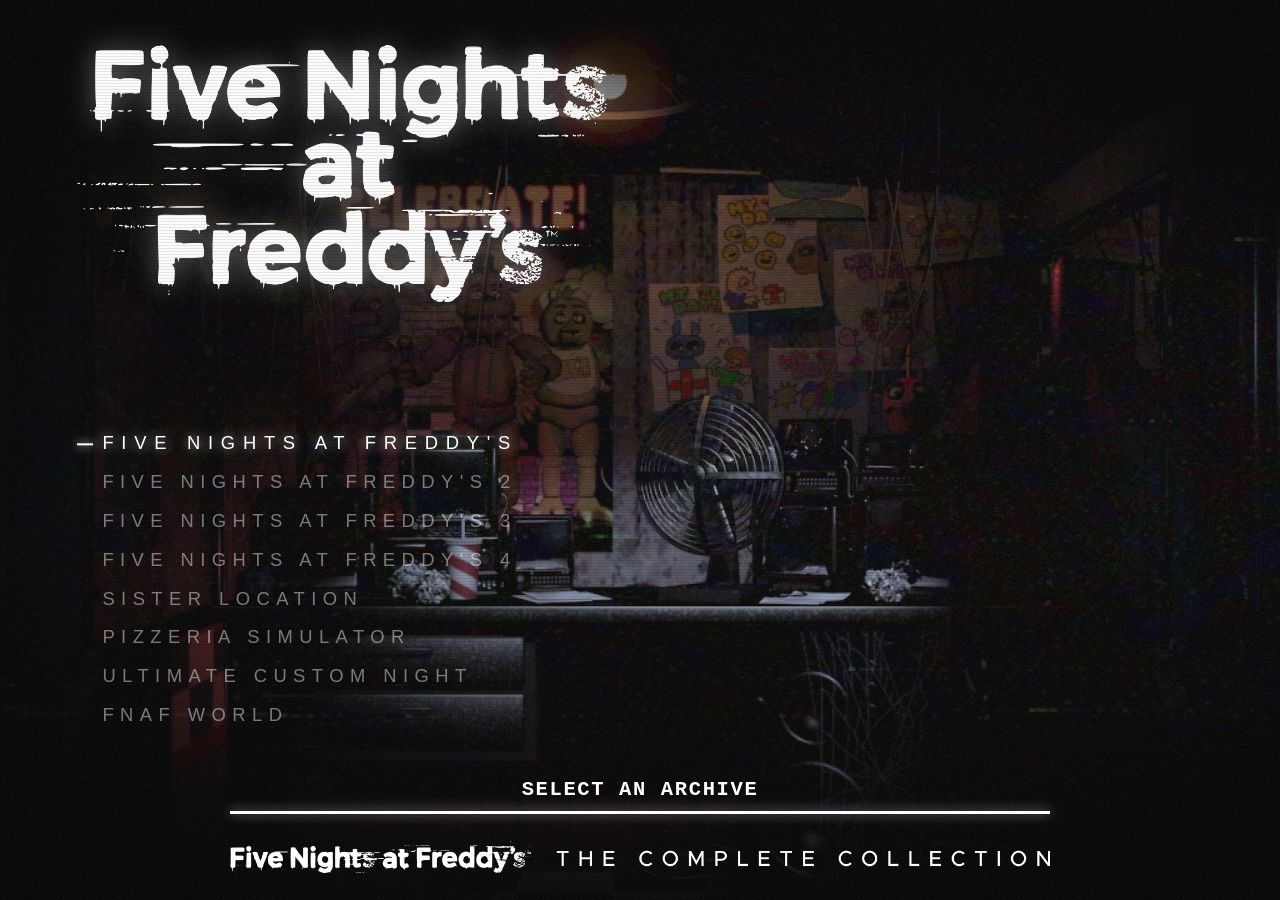
==== index.html @ 6e61b665 "initial version" ====
<!DOCTYPE html>
<html lang="en">
<head>
  <meta charset="UTF-8">
  <meta name="viewport" content="width=device-width, initial-scale=1">
  <title>Five Nights at Freddy's: The Complete Collection</title>
  <link rel="icon" href="assets/favicon.ico">
  <link rel="stylesheet" href="style.css">
</head>
<body>
  <div class="stage" id="stage" aria-hidden="true"></div>
  <div class="noise" aria-hidden="true"></div>
  <div class="scanlines" aria-hidden="true"></div>

  <main class="picker">
    <nav class="menu" id="menu" aria-label="Choose a game"></nav>

    <div class="bottom">
      <p class="prompt" id="prompt">SELECT AN ARCHIVE</p>
      <div class="rule"></div>
      <img class="footer-img" id="footerImg" src="assets/footer.png" draggable="false" alt="Five Nights at Freddy's: The Complete Collection">
    </div>
  </main>

  <div class="fade-out" id="fadeOut"></div>
  <script src="script.js"></script>
</body>
</html>
---- style.css ----
:root {
  --white: #fff;
  --dim: rgba(255, 255, 255, .45);
  --black: #000;
  --mono: "SF Mono", "Menlo", "Consolas", "Courier New", monospace;
  --wide: "Montserrat", "Avenir Next", "Helvetica Neue", Arial, sans-serif;
}

*, *::before, *::after { box-sizing: border-box; }

html, body {
  margin: 0;
  height: 100%;
  background: var(--black);
  color: var(--white);
  overflow: hidden;
}

/* ---------- scenes ---------- */
.stage { position: fixed; inset: 0; }

.scene {
  position: absolute;
  inset: 0;
  opacity: 0;
  transition: opacity .45s ease;
}
.scene.is-active { opacity: 1; }

.scene img { position: absolute; display: block; }

.scene-office {
  inset: 0; width: 100%; height: 100%;
  object-fit: cover;
}
.scene-gif {
  inset: 0; width: 100%; height: 100%;
  object-fit: cover;
  opacity: .55;
  mix-blend-mode: screen;
}
.scene-vignette {
  inset: 0; width: 100%; height: 100%;
  object-fit: cover;
}
.scene-shade {
  position: absolute; inset: 0;
  background:
    linear-gradient(90deg, rgba(0,0,0,.75) 0%, rgba(0,0,0,.25) 45%, rgba(0,0,0,.05) 100%),
    linear-gradient(0deg, rgba(0,0,0,.85) 0%, rgba(0,0,0,0) 40%);
}
.scene-animatronic {
  right: 0; bottom: 0;
  height: 100%; width: 60%;
  object-fit: contain;
  object-position: right bottom;
  transform: translateX(3%);
  transition: transform .8s ease;
}
.scene.is-active .scene-animatronic { transform: translateX(0); }

.scene-title {
  top: clamp(1.5rem, 5vh, 4rem);
  left: clamp(1.5rem, 6vw, 6rem);
  width: min(42vw, 620px);
  height: auto;
  filter: drop-shadow(0 0 14px rgba(255,255,255,.35));
}
.scene-title-text {
  position: absolute;
  top: clamp(1.5rem, 5vh, 4rem);
  left: clamp(1.5rem, 6vw, 6rem);
  font: 300 clamp(2rem, 6vw, 5rem)/1.1 var(--wide);
  letter-spacing: .4em;
  text-shadow: 0 0 14px rgba(255,255,255,.5);
  max-width: 45vw;
}

/* ---------- texture ---------- */
.noise, .scanlines { position: fixed; inset: 0; pointer-events: none; z-index: 2; }
.noise {
  opacity: .12;
  background-image: url("data:image/svg+xml;utf8,<svg xmlns='http://www.w3.org/2000/svg' width='160' height='160'><filter id='n'><feTurbulence type='fractalNoise' baseFrequency='.9' numOctaves='2'/></filter><rect width='100%' height='100%' filter='url(%23n)'/></svg>");
  animation: grain .6s steps(4) infinite;
}
.scanlines {
  background: repeating-linear-gradient(0deg, rgba(0,0,0,.25) 0 1px, transparent 1px 3px);
  opacity: .35;
}
@keyframes grain {
  0%   { transform: translate(0, 0); }
  25%  { transform: translate(-3%, 2%); }
  50%  { transform: translate(2%, -3%); }
  75%  { transform: translate(-2%, -1%); }
  100% { transform: translate(0, 0); }
}

/* ---------- UI ---------- */
.picker {
  position: fixed; inset: 0; z-index: 3;
  display: flex; flex-direction: column;
  justify-content: flex-end;
  pointer-events: none;
}
.picker > * { pointer-events: auto; }

.menu {
  position: absolute;
  left: clamp(1.5rem, 6vw, 6rem);
  top: 50%;
  transform: translateY(-8%);
  display: flex; flex-direction: column;
  gap: .15rem;
}
.menu a {
  position: relative;
  display: block;
  padding: .45rem 0 .45rem 1.6rem;
  font: 400 clamp(.85rem, 1.5vw, 1.15rem)/1.2 var(--wide);
  letter-spacing: .35em;
  color: var(--dim);
  text-decoration: none;
  text-transform: uppercase;
  transition: color .2s, letter-spacing .25s, text-shadow .2s;
}
.menu a::before {
  content: "";
  position: absolute; left: 0; top: 50%;
  width: 0; height: 2px;
  background: var(--white);
  box-shadow: 0 0 10px var(--white);
  transition: width .25s;
}
.menu a:hover, .menu a:focus-visible, .menu a.is-active {
  color: var(--white);
  letter-spacing: .42em;
  text-shadow: 0 0 12px rgba(255,255,255,.7);
  outline: none;
}
.menu a.is-active::before { width: 1rem; }

.bottom {
  width: min(64%, 1300px);
  margin: 0 auto;
  padding-bottom: clamp(1rem, 3vh, 2.2rem);
  text-align: center;
}
.prompt {
  margin: 0 0 .7rem;
  font: 700 clamp(.9rem, 1.6vw, 1.4rem)/1 var(--mono);
  letter-spacing: .08em;
  animation: blink 1.6s steps(2) infinite;
}
@keyframes blink { 50% { opacity: .55; } }
.rule {
  height: 3px;
  background: var(--white);
  box-shadow: 0 0 12px rgba(255,255,255,.6);
  margin-bottom: clamp(1rem, 3vh, 2rem);
}
.footer-img {
  display: block;
  margin: 0 auto;
  max-width: 100%;
  height: auto;
  max-height: 58px;
}

/* ---------- leave transition ---------- */
.fade-out {
  position: fixed; inset: 0; z-index: 10;
  background: #000;
  opacity: 0; pointer-events: none;
  transition: opacity .6s ease;
}
body.is-leaving .fade-out { opacity: 1; }
body.is-leaving .stage { animation: glitch .25s steps(2) 2; }
@keyframes glitch {
  0%   { transform: translate(0); filter: none; }
  50%  { transform: translate(-6px, 2px); filter: hue-rotate(90deg) contrast(1.4); }
  100% { transform: translate(4px, -2px); filter: none; }
}

/* ---------- small screens ---------- */
@media (max-width: 720px) {
  .scene-animatronic { width: 100%; opacity: .55; }
  .scene-title, .scene-title-text { max-width: none; width: 70vw; }
  .menu { top: auto; bottom: 9.5rem; transform: none; gap: 0; }
  .bottom { width: 88%; }
}

@media (prefers-reduced-motion: reduce) {
  .noise, .prompt, body.is-leaving .stage { animation: none; }
  .scene, .scene-animatronic { transition: none; }
}
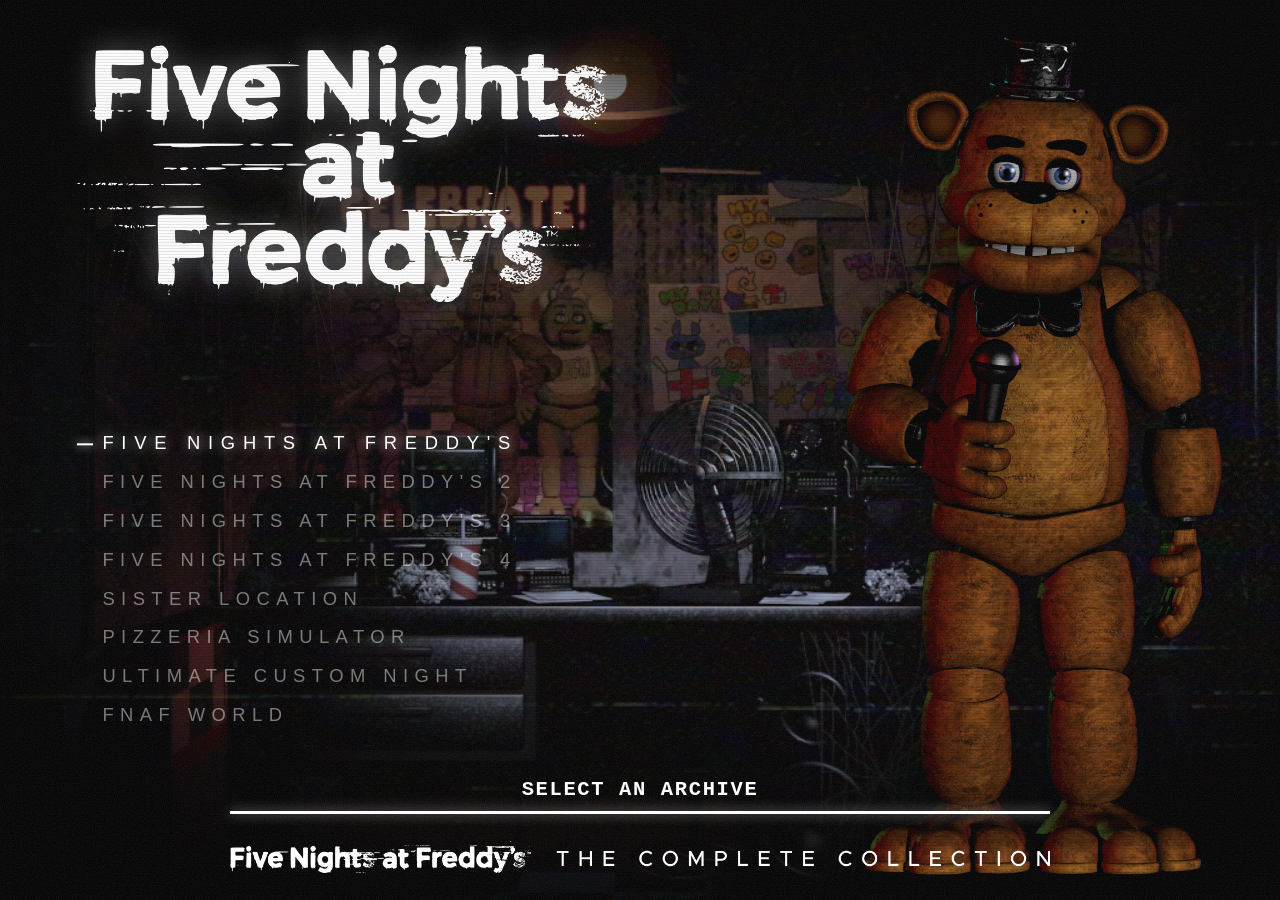
==== commit c1a911ad: "add new features" ====
--- a/index.html
+++ b/index.html
@@ -4,7 +4,15 @@
   <meta charset="UTF-8">
   <meta name="viewport" content="width=device-width, initial-scale=1">
   <title>Five Nights at Freddy's: The Complete Collection</title>
-  <link rel="icon" href="assets/favicon.ico">
+  <meta name="description" content="Pick a game from the Five Nights at Freddy's complete collection.">
+  <meta name="theme-color" content="#000000">
+
+  <link rel="manifest" href="manifest.json">
+  <link rel="icon" href="assets/favicon.ico" sizes="any">
+  <link rel="icon" href="assets/icons/icon-192.png" type="image/png" sizes="192x192">
+  <link rel="icon" href="assets/icons/icon-512.png" type="image/png" sizes="512x512">
+  <link rel="apple-touch-icon" href="assets/icons/apple-touch-icon-180.png">
+
   <link rel="stylesheet" href="style.css">
 </head>
 <body>
@@ -18,7 +26,8 @@
     <div class="bottom">
       <p class="prompt" id="prompt">SELECT AN ARCHIVE</p>
       <div class="rule"></div>
-      <img class="footer-img" id="footerImg" src="assets/footer.png" draggable="false" alt="Five Nights at Freddy's: The Complete Collection">
+      <img class="footer-img" id="footerImg" src="assets/footer.png" alt="Five Nights at Freddy's: The Complete Collection">
+      <button class="install-btn" id="installBtn" type="button" hidden>Install App</button>
     </div>
   </main>
 
--- a/style.css
+++ b/style.css
@@ -16,6 +16,17 @@
   overflow: hidden;
 }
 
+/* no text selection, no drag ghosts, no callout on long-press */
+* {
+  -webkit-user-select: none;
+  -moz-user-select: none;
+  user-select: none;
+  -webkit-user-drag: none;
+  -webkit-touch-callout: none;
+}
+img { pointer-events: none; }
+a, a img { -webkit-user-drag: none; }
+
 /* ---------- scenes ---------- */
 .stage { position: fixed; inset: 0; }
 
@@ -50,11 +61,11 @@
     linear-gradient(0deg, rgba(0,0,0,.85) 0%, rgba(0,0,0,0) 40%);
 }
 .scene-animatronic {
-  right: 0; bottom: 0;
-  height: 100%; width: 60%;
+  right: 4%; bottom: 0;
+  height: 100%; width: 54%;
   object-fit: contain;
   object-position: right bottom;
-  transform: translateX(3%);
+  transform: translateX(1.5%);
   transition: transform .8s ease;
 }
 .scene.is-active .scene-animatronic { transform: translateX(0); }
@@ -163,7 +174,25 @@
   margin: 0 auto;
   max-width: 100%;
   height: auto;
-  max-height: 58px;
+  max-height: 40px;
+}
+
+.install-btn {
+  margin-top: 1rem;
+  padding: .55rem 1.4rem;
+  background: transparent;
+  border: 1px solid var(--dim);
+  color: var(--white);
+  font: 400 .75rem/1 var(--wide);
+  letter-spacing: .2em;
+  text-transform: uppercase;
+  cursor: pointer;
+  transition: border-color .2s, background .2s;
+}
+.install-btn:hover, .install-btn:focus-visible {
+  border-color: var(--white);
+  background: rgba(255,255,255,.08);
+  outline: none;
 }
 
 /* ---------- leave transition ---------- */
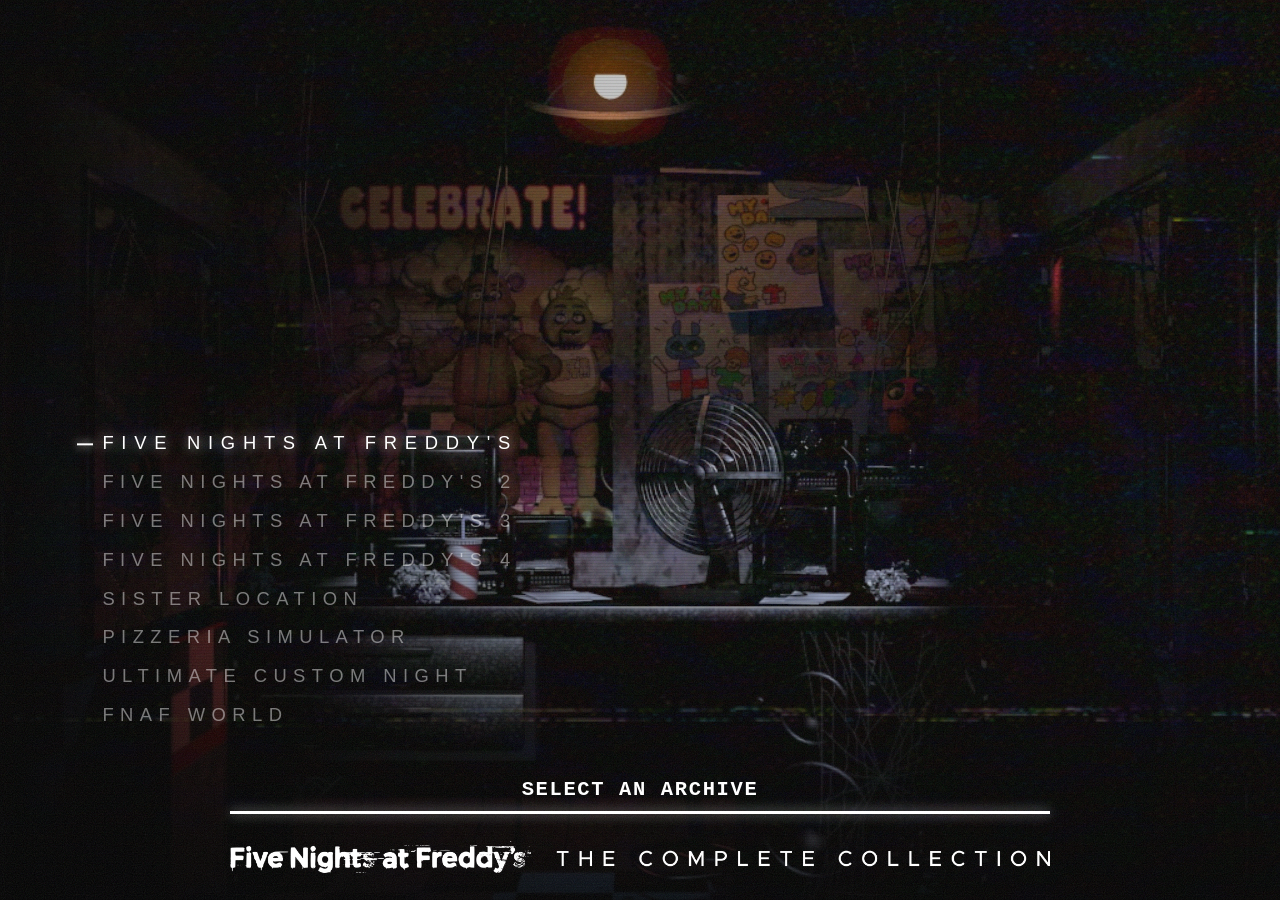
==== commit 6fc9b4e8: "remove discord thingy and update app pwa system" ====
--- a/index.html
+++ b/index.html
@@ -27,7 +27,6 @@
       <p class="prompt" id="prompt">SELECT AN ARCHIVE</p>
       <div class="rule"></div>
       <img class="footer-img" id="footerImg" src="assets/footer.png" alt="Five Nights at Freddy's: The Complete Collection">
-      <button class="install-btn" id="installBtn" type="button" hidden>Install App</button>
     </div>
   </main>
 
--- a/style.css
+++ b/style.css
@@ -195,6 +195,8 @@
   outline: none;
 }
 
+.footer-img.is-installable { cursor: pointer; }
+
 /* ---------- leave transition ---------- */
 .fade-out {
   position: fixed; inset: 0; z-index: 10;
